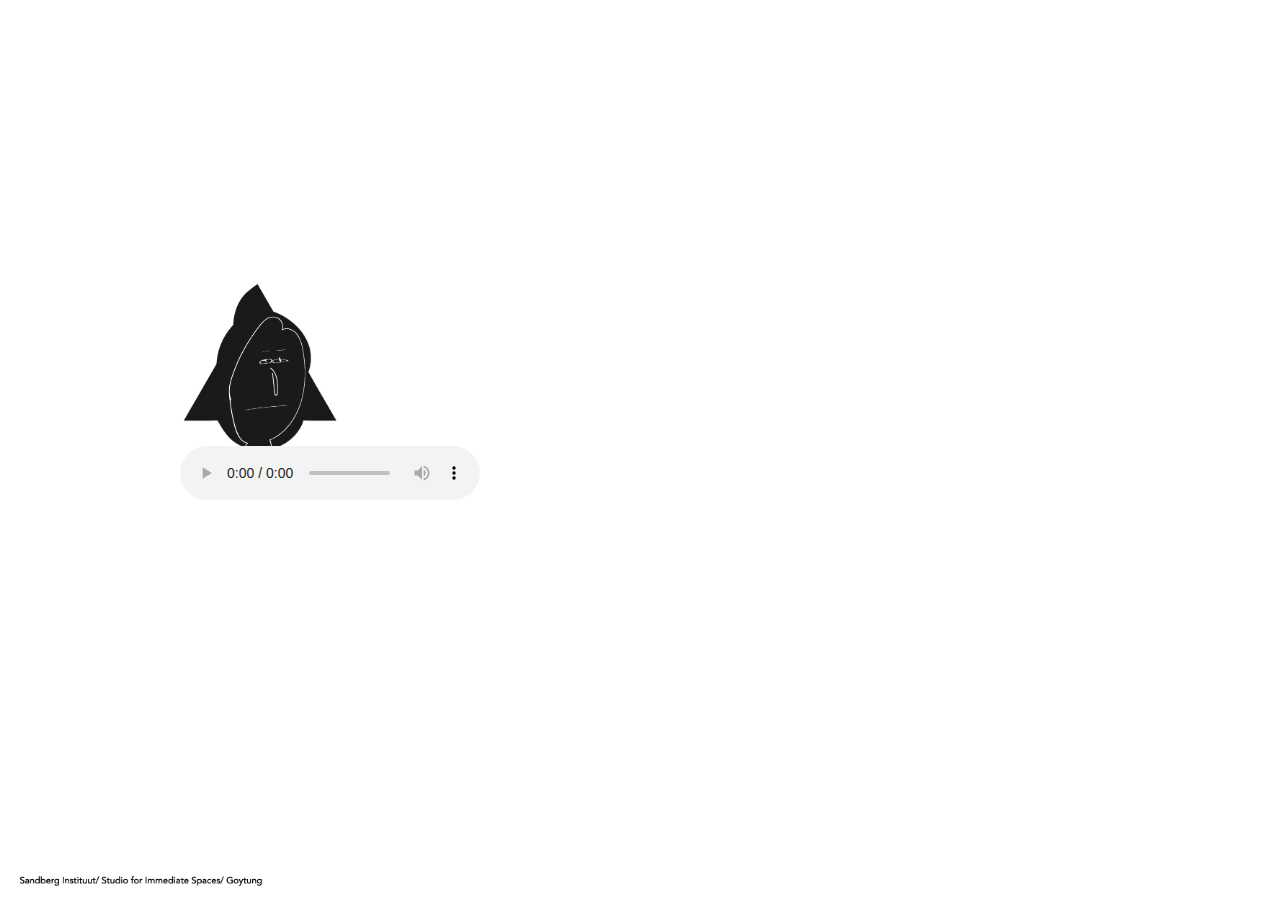
==== a.html @ a80c8002 "add stuff" ====
<DOCTYPE html>
<html>
	<head>
<link rel="stylesheet" href="stylesheet.css">
	</head>

	<body>
		<img src="a.png" style="height:100%"> 
<audio controls>
  <source src="test.wav" type="audio/wav">
Your browser does not support the audio element.
</audio>

	</body>

</html>
---- stylesheet.css ----
video::-webkit-media-controls-volume-slider {
display:none;
}

video::-webkit-media-controls-mute-button {
display:none;
}

audio {
border-radius: 0.5em;
position:absolute;
bottom:400px;
left:180px;
right:250px"
}
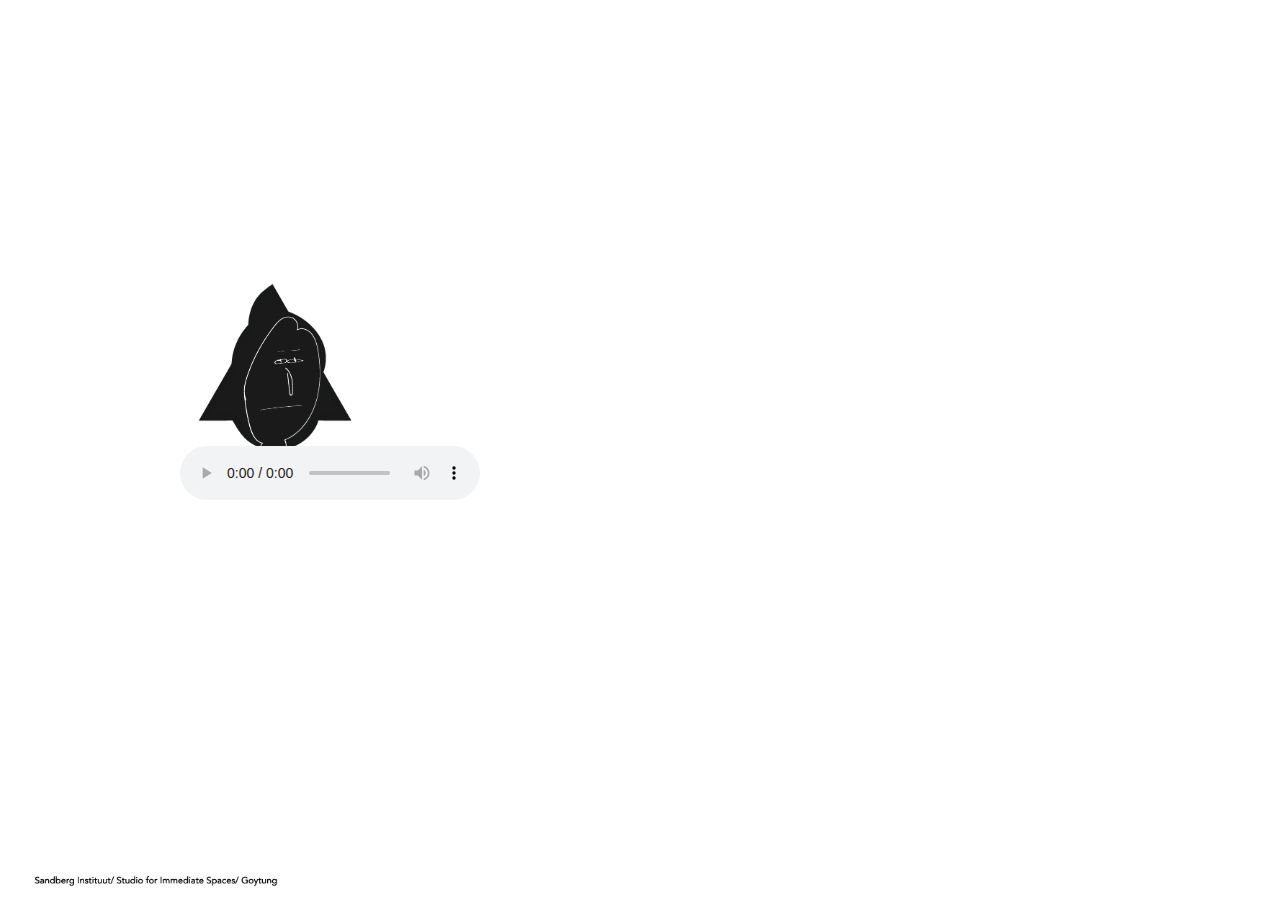
==== commit fe812831: "clear hidden features, put middle" ====
--- a/a.html
+++ b/a.html
@@ -5,7 +5,7 @@
 	</head>
 
 	<body>
-		<img src="a.png" style="height:100%"> 
+		<img class="background" src="a.png" style="height:100%"> 
 <audio controls>
   <source src="test.wav" type="audio/wav">
 Your browser does not support the audio element.
--- a/stylesheet.css
+++ b/stylesheet.css
@@ -1,17 +1,15 @@
-video::-webkit-media-controls-volume-slider {
-display:none;
-}
-
-video::-webkit-media-controls-mute-button {
-display:none;
-}
-
 audio {
 border-radius: 0.5em;
 position:absolute;
 bottom:400px;
 left:180px;
-right:250px"
+right:250px;}
+
+
+.background {
+height:100%;
+margin-left:15px;
 }
 
 
+
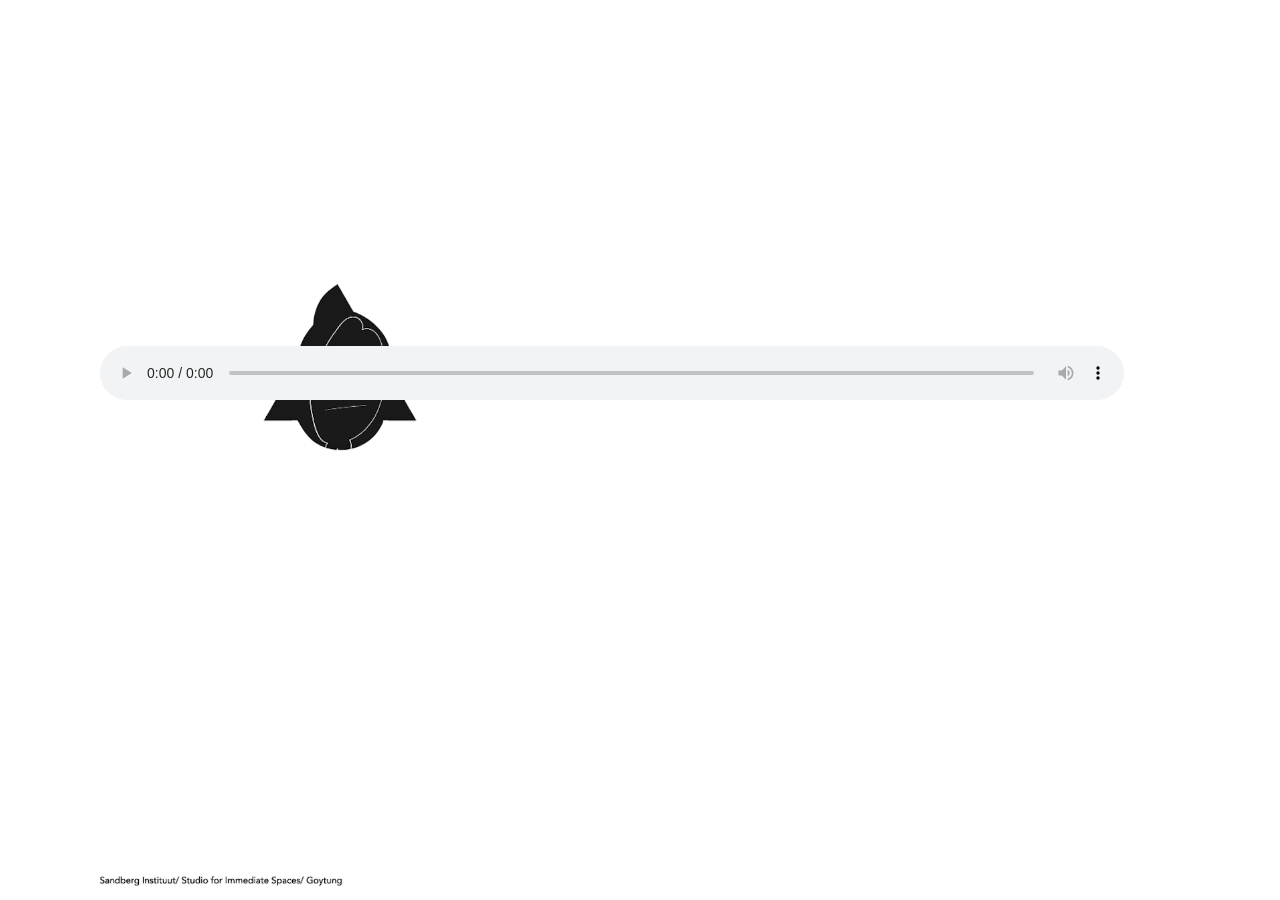
==== commit 57398b86: "add audio files" ====
--- a/a.html
+++ b/a.html
@@ -7,8 +7,8 @@
 	<body>
 		<img class="background" src="a.png" style="height:100%"> 
 <audio controls>
-  <source src="test.wav" type="audio/wav">
-Your browser does not support the audio element.
+  <source src="a.wav" type="audio/wav">
+Your browser does not support the audio player. Please try with another browser.
 </audio>
 
 	</body>
--- a/stylesheet.css
+++ b/stylesheet.css
@@ -1,14 +1,24 @@
 audio {
 border-radius: 0.5em;
-position:absolute;
-bottom:400px;
-left:180px;
-right:250px;}
+position:fixed;
+width:80%;
+left:100px;
+min-width:100px;
+bottom:500px;
+}
 
 
+  audio::-webkit-media-controls-timeline {
+    display: inline;
+  }
+
+  audio::-webkit-media-controls-current-time-display {
+    display: flex;
+  }
+
 .background {
+margin-left:80px;
 height:100%;
-margin-left:15px;
 }
 
 
